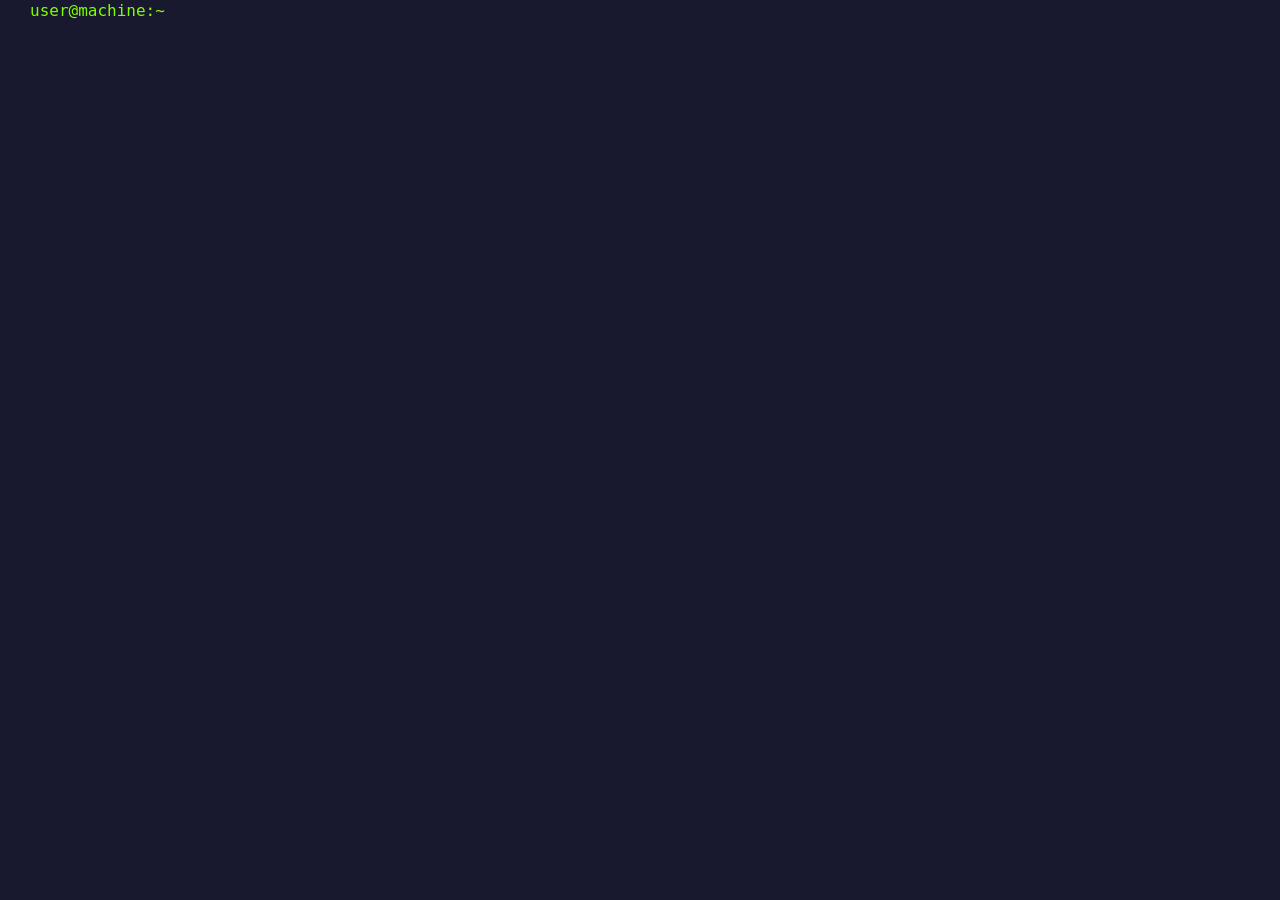
==== index.html @ 0dfbd042 "Initial commit" ====
<html>
    <link href="styles.css" rel="stylesheet" />
    <body>
        <div class="terminal">
            <div class="output"></div>
            <div class="input">
                <label id ="promptLabel" for="prompt">user@machine:dir</label>
                <input type="text" autofocus>
            </div>
            <script src="script.js"></script>
        </div>    
    </body>
</html>
---- styles.css ----
html {
    background-color: rgb(24, 24, 46);
    margin: 0;
    padding: 0px;
}

body {
    margin: 0;
}

p {
    color: whitesmoke;
    font-family: "JetBrains Mono", monospace;
    margin: 4px 0;
}

.terminal {
    background-color: rgb(24, 24, 46);
    padding: 0px 30px 20px;
    border: 0px solid black;
    margin: 0 auto;
}

.output {
    color: aliceblue;
    font-family: "JetBrains Mono", monospace;
    white-space: pre-wrap;
    font-size: medium;
}

.input {
    color: chartreuse;
    font-family: "JetBrains Mono", monospace;
    font-size: medium;
}

input {
    background-color: rgb(24, 24, 46);
    border: 0px solid black;
    color: white;
    caret-color: chartreuse;
    caret-shape: block;
    font-family: "JetBrains Mono", monospace;
    font-size: medium;
}

input[type="text"]:focus {
  border-color: black;
  outline: none;
}
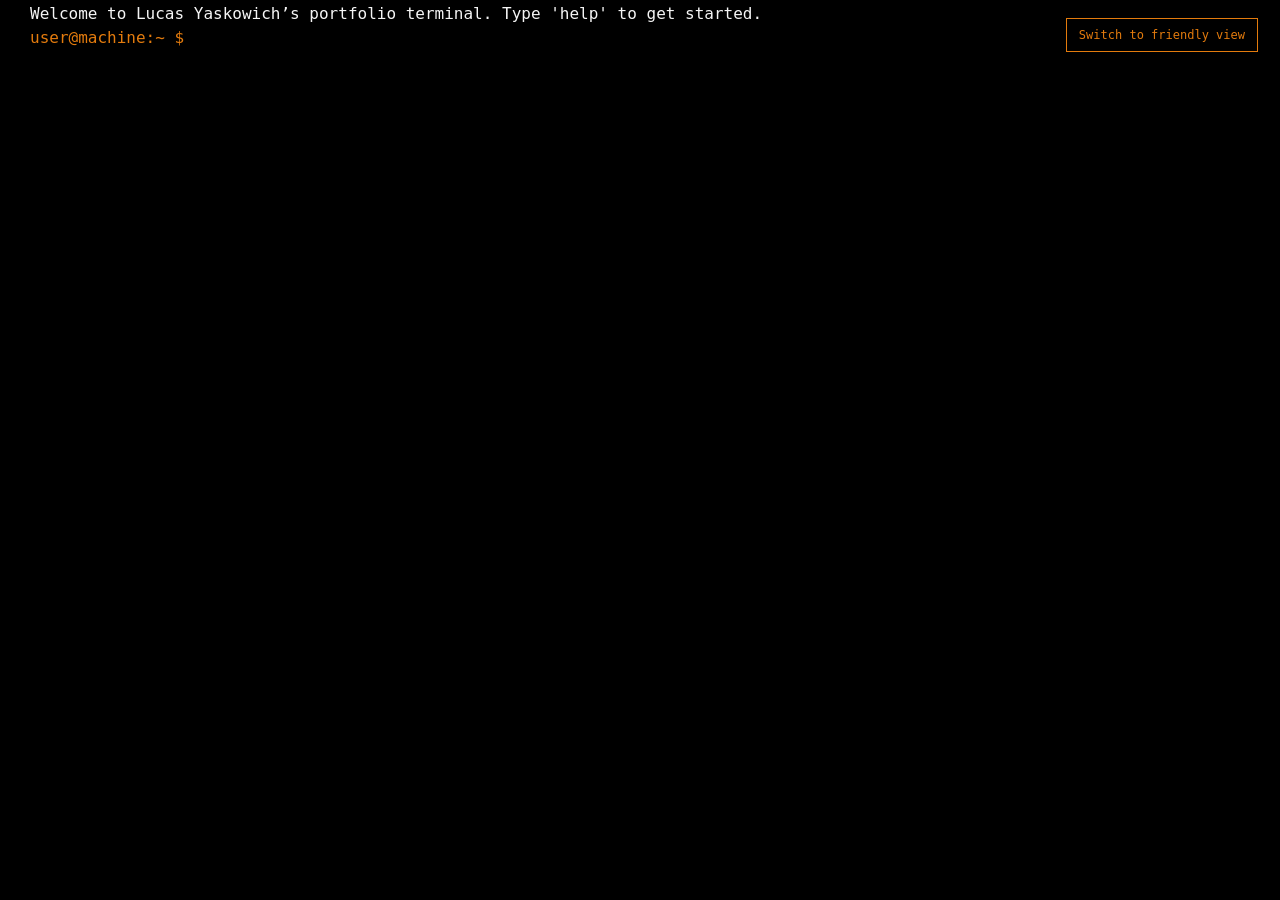
==== commit fcce108b: "create mirror user-friendly site, fill in copy" ====
--- a/index.html
+++ b/index.html
@@ -1,6 +1,13 @@
-<html>
+<!doctype html>
+<html lang="en">
+    <head>
+        <meta charset="utf-8">
+        <meta name="viewport" content="width=device-width, initial-scale=1">
+        <title>Portfolio Terminal</title>
     <link href="styles.css" rel="stylesheet" />
+    </head>
     <body>
+        <a class="view-switch" href="portfolio.html">Switch to friendly view</a>
         <div class="terminal">
             <div class="output"></div>
             <div class="input">
@@ -10,4 +17,4 @@
             <script src="script.js"></script>
         </div>    
     </body>
-</html>+</html>
--- a/styles.css
+++ b/styles.css
@@ -1,11 +1,29 @@
 html {
-    background-color: rgb(24, 24, 46);
+    background-color: rgb(0, 0, 0);
     margin: 0;
     padding: 0px;
 }
 
 body {
     margin: 0;
+}
+
+.view-switch {
+    position: fixed;
+    top: 18px;
+    right: 22px;
+    z-index: 1;
+    padding: 9px 12px;
+    color: rgb(227, 123, 13);
+    border: 1px solid rgb(227, 123, 13);
+    background: black;
+    font: 12px "JetBrains Mono", monospace;
+    text-decoration: none;
+}
+
+.view-switch:hover {
+    color: black;
+    background: rgb(227, 123, 13);
 }
 
 p {
@@ -15,7 +33,7 @@
 }
 
 .terminal {
-    background-color: rgb(24, 24, 46);
+    background-color: black;
     padding: 0px 30px 20px;
     border: 0px solid black;
     margin: 0 auto;
@@ -29,16 +47,16 @@
 }
 
 .input {
-    color: chartreuse;
+    color: rgb(227, 123, 13);
     font-family: "JetBrains Mono", monospace;
     font-size: medium;
 }
 
 input {
-    background-color: rgb(24, 24, 46);
+    background-color: rgb(0, 0, 0);
     border: 0px solid black;
     color: white;
-    caret-color: chartreuse;
+    caret-color: rgb(227, 123, 13);
     caret-shape: block;
     font-family: "JetBrains Mono", monospace;
     font-size: medium;
